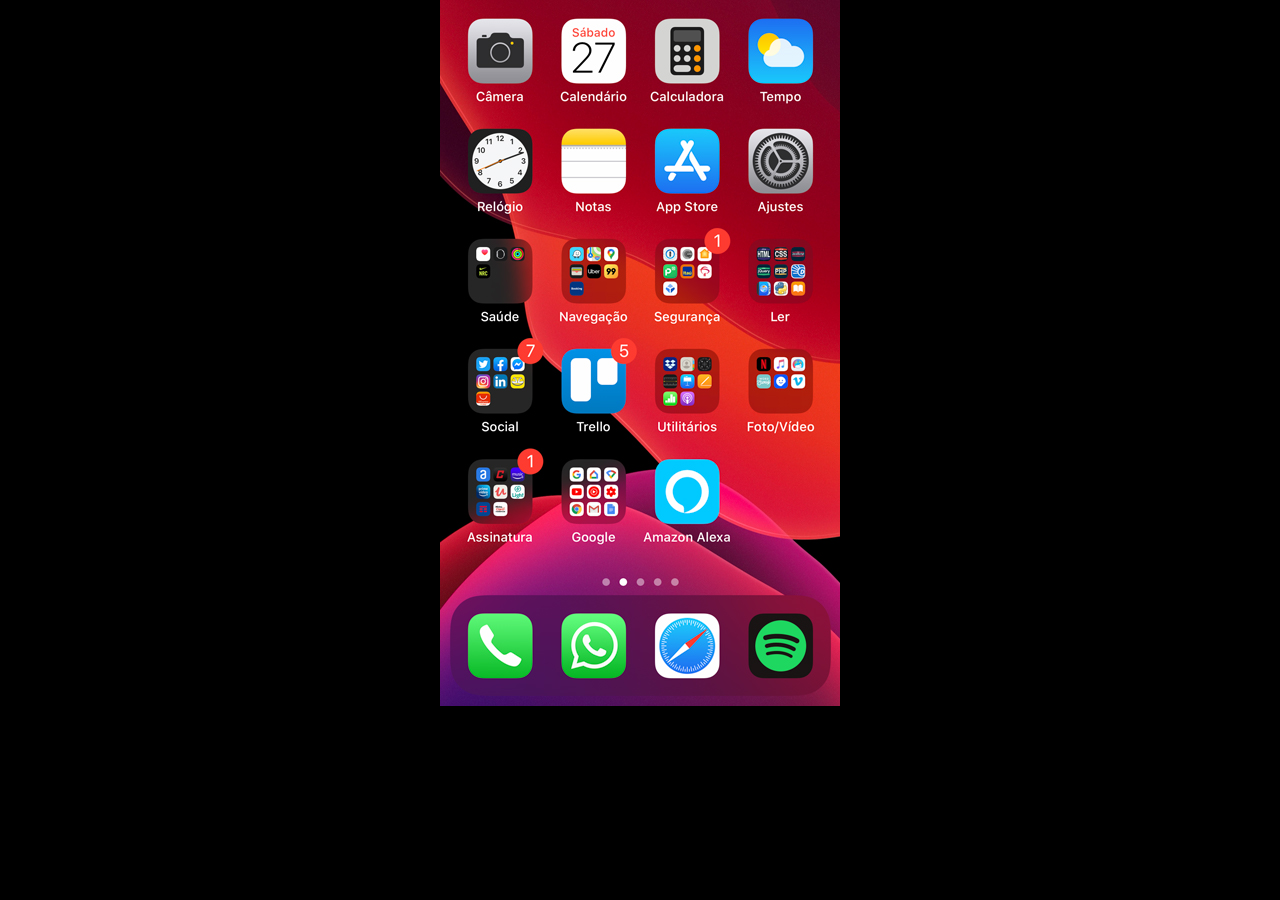
==== home.html @ 60ad3061 "atualizei o index projeto social" ====
<!DOCTYPE html>
<html lang="en">
<head>
    <meta charset="UTF-8">
    <meta http-equiv="X-UA-Compatible" content="IE=edge">
    <meta name="viewport" content="width=, initial-scale=1.0">
    <title>Home</title>
</head>
<style>
    *{
        margin: 0px;
        padding: 0px;
    }

    body{
        width: 100vh;
        height: 100vh;
        background: black url('imagens/tela-home.jpg') no-repeat top center;
    
    }
</style>
<body>
 


</body>
</html>
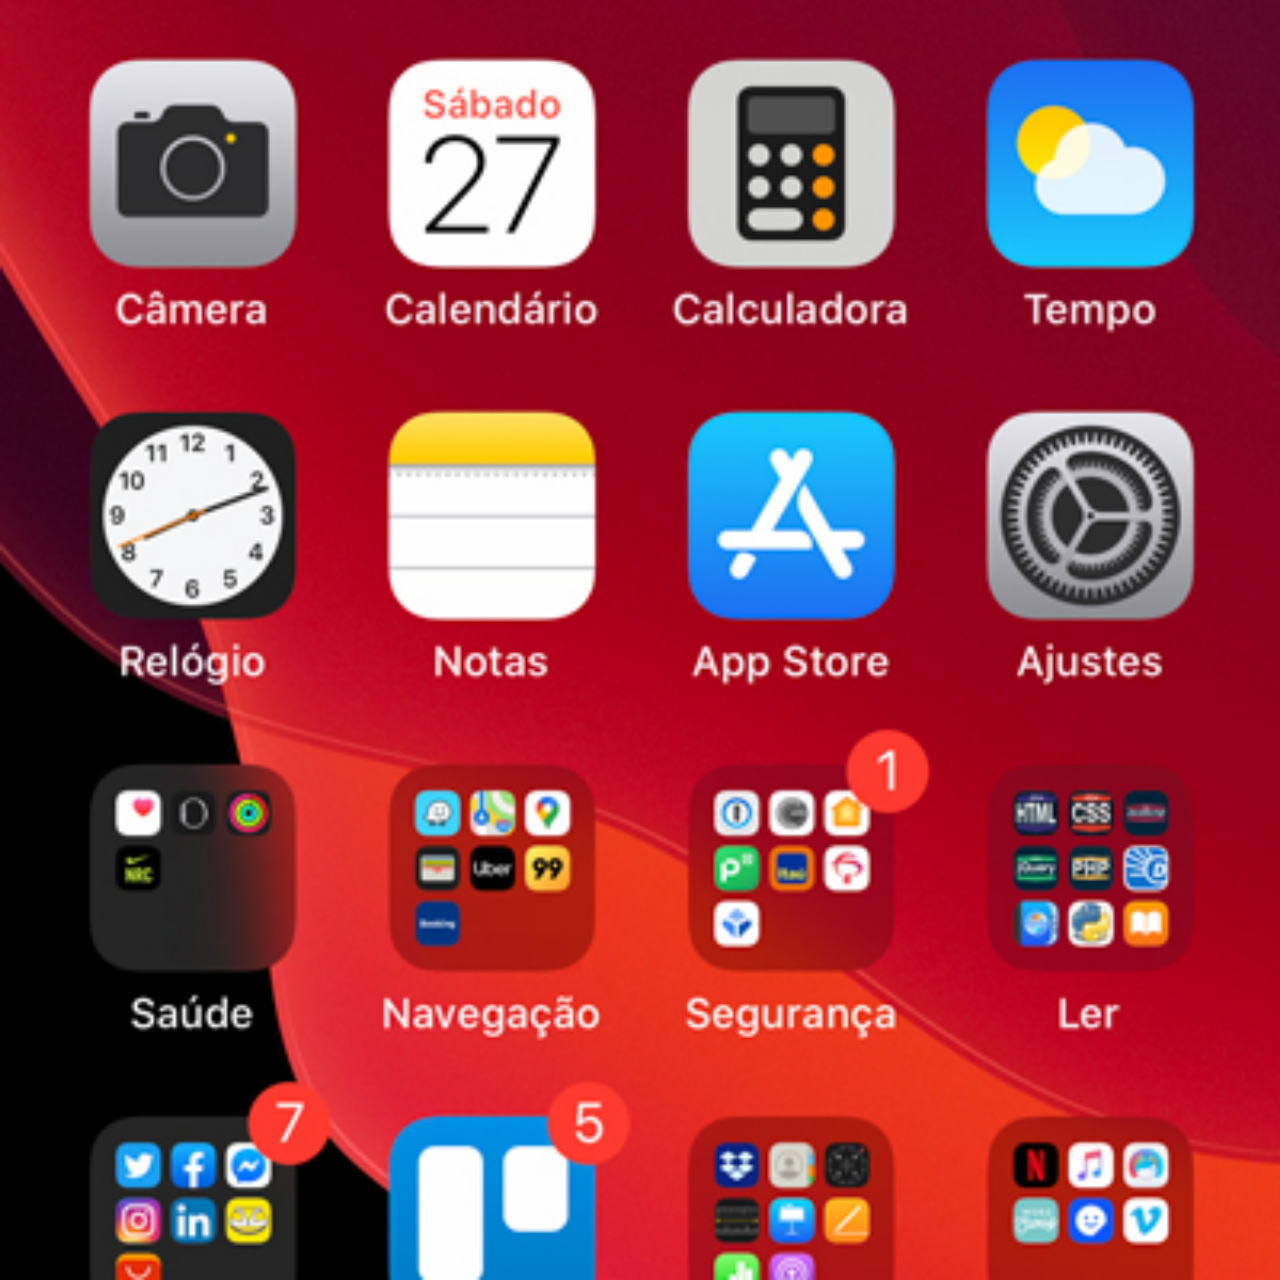
==== commit 37bf6075: "criei a tela home" ====
--- a/home.html
+++ b/home.html
@@ -13,9 +13,10 @@
     }
 
     body{
-        width: 100vh;
-        height: 100vh;
+        width: 100vw;
+        height: 100vw;
         background: black url('imagens/tela-home.jpg') no-repeat top center;
+        background-size: cover;
     
     }
 </style>
